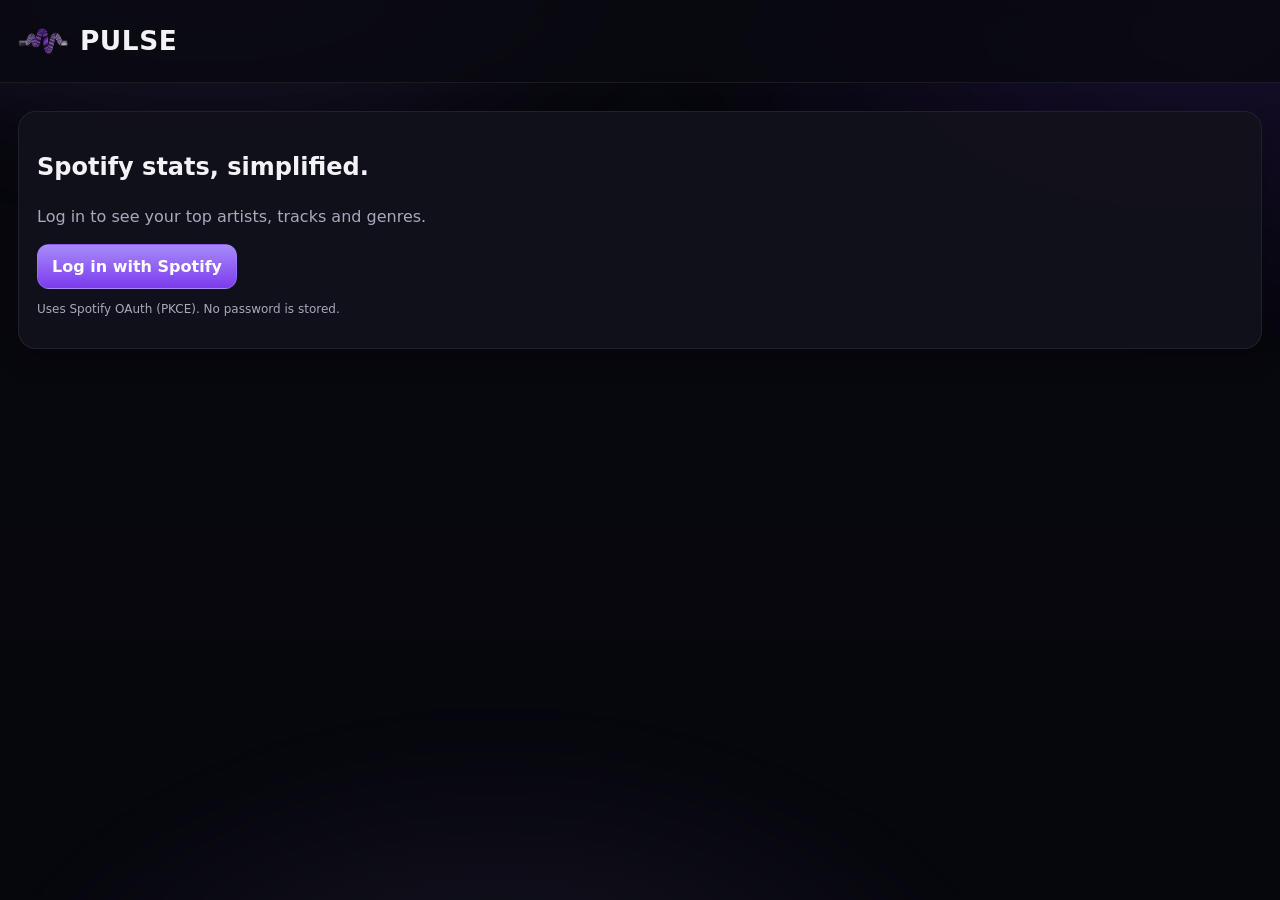
==== index.html @ 82c49581 "First commit" ====
<!doctype html>
<html lang="en">
<head>
  <meta charset="utf-8" />
  <meta name="viewport" content="width=device-width,initial-scale=1" />
  <link rel="icon" type="image/png" href="images/logo.png">
  <title>Pulse</title>
  <link rel="stylesheet" href="style.css" />
</head>
<body>
  <header class="topbar">
    <div class="topbar-left">
      <img src="images/logo.png" alt="pulse_logo" class="logo">
      <div class="brand">PULSE</div>
    </div>

    <div class="actions">
      <a id="settingsBtn" href="settings.html" class="btn ghost hidden">Settings</a>
      <button id="logoutBtn" class="btn ghost hidden">Log out</button>
    </div>
  </header>

  <main class="container">
    <section id="landing" class="card">
      <h1>Spotify stats, simplified.</h1>
      <p class="muted">Log in to see your top artists, tracks and genres.</p>
      <button id="loginBtn" class="btn primary">Log in with Spotify</button>
      <p class="tiny muted">Uses Spotify OAuth (PKCE). No password is stored.</p>
    </section>

    <section id="dashboard" class="hidden">
      <div class="profile card">
        <div class="profile-left">
          <img id="avatar" class="avatar" alt="Avatar" />
          <div>
            <div id="displayName" class="name">—</div>
            <div id="email" class="muted tiny">—</div>
          </div>
        </div>

        <div class="range">
          <button class="chip active" data-range="short_term">4 weeks</button>
          <button class="chip" data-range="medium_term">6 months</button>
          <button class="chip" data-range="long_term">1 year</button>
        </div>
      </div>

      <div class="grid grid-3">
        <section class="card">
          <div class="section-title">
            <h2>Top Artists</h2>
            <span id="artistsStatus" class="muted tiny"></span>
          </div>
          <div id="artists" class="items"></div>
        </section>

        <section class="card">
          <div class="section-title">
            <h2>Top Tracks</h2>
            <span id="tracksStatus" class="muted tiny"></span>
          </div>
          <div id="tracks" class="items"></div>
        </section>

        <section class="card">
          <div class="section-title">
            <h2>Top Genres</h2>
            <span id="genresStatus" class="muted tiny"></span>
          </div>
          <div id="genres" class="items"></div>
        </section>
      </div>

      <section id="errorBox" class="card error hidden"></section>
    </section>
  </main>

  <script type="module" src="./app.js"></script>
</body>
</html>
---- style.css ----
:root{
  --bg:#090910;
  --bg-soft:#111322;
  --card:#12121c;
  --card-2:rgba(18,18,28,.92);
  --text:#f3f3f7;
  --muted:#a9a9bd;
  --border:rgba(255,255,255,.07);

  --primary:#a78bfa;
  --primary2:#7c3aed;
  --primary3:#d9cbff;
  --primary-ink:#ffffff;

  --shadow:0 10px 26px rgba(0,0,0,.28);
}

body.light-theme{
  --bg:#f4f5fb;
  --bg-soft:#ffffff;
  --card:#ffffff;
  --card-2:rgba(255,255,255,.94);
  --text:#171821;
  --muted:#61667a;
  --border:rgba(20,24,40,.10);
  --primary:#8b5cf6;
  --primary2:#7c3aed;
  --primary3:#6d28d9;
  --primary-ink:#ffffff;
  --shadow:0 10px 26px rgba(21,27,44,.08);
}

*{
  box-sizing:border-box;
}

html,
body{
  height:100%;
}

body{
  margin:0;
  font-family:ui-sans-serif, system-ui, -apple-system, Segoe UI, Roboto, Arial, sans-serif;
  background:var(--bg);
  color:var(--text);
  overflow-x:hidden;
  line-height:1.45;
}

body::before{
  content:"";
  position:fixed;
  inset:-80px;
  z-index:-2;
  background:
    radial-gradient(900px 500px at 20% 0%, rgba(167,139,250,.16), transparent 55%),
    radial-gradient(900px 500px at 90% 10%, rgba(124,58,237,.14), transparent 60%),
    radial-gradient(900px 600px at 40% 110%, rgba(196,181,253,.10), transparent 60%);
  filter:blur(38px);
  pointer-events:none;
}

body.light-theme::before{
  background:
    radial-gradient(900px 500px at 20% 0%, rgba(139,92,246,.10), transparent 55%),
    radial-gradient(900px 500px at 90% 10%, rgba(124,58,237,.08), transparent 60%),
    radial-gradient(900px 600px at 40% 110%, rgba(167,139,250,.08), transparent 60%);
}

body::after{
  content:"";
  position:fixed;
  inset:0;
  z-index:-3;
  background:linear-gradient(180deg, rgba(7,7,14,.82), rgba(7,7,14,.92));
}

body.light-theme::after{
  background:linear-gradient(180deg, rgba(250,250,255,.85), rgba(245,246,252,.95));
}

img{
  display:block;
  max-width:100%;
}

button,
input,
select,
textarea{
  font:inherit;
}

a,
a:visited,
a:hover,
a:active{
  color:inherit;
  text-decoration:none;
}

.hidden{
  display:none !important;
}

.container{
  width:min(100%, 1320px);
  margin:28px auto;
  padding:0 18px 40px;
}

.topbar{
  display:flex;
  align-items:center;
  justify-content:space-between;
  gap:16px;
  padding:16px 18px;
  position:sticky;
  top:0;
  z-index:30;
  background:color-mix(in srgb, var(--bg) 82%, transparent);
  backdrop-filter:blur(10px);
  border-bottom:1px solid var(--border);
}

.topbar-left{
  display:flex;
  align-items:center;
  gap:12px;
}

.actions{
  display:flex;
  align-items:center;
  gap:10px;
}

.logo{
  height:50px;
  width:auto;
}

.brand{
  color:var(--text);
  font-size:1.65rem;
  font-weight:800;
  letter-spacing:.02em;
}

.card{
  background:var(--card-2);
  border:1px solid var(--border);
  border-radius:18px;
  padding:18px;
  box-shadow:var(--shadow);
  color:var(--text);
}

.btn{
  appearance:none;
  border:1px solid var(--border);
  background:rgba(25,25,40,.55);
  color:var(--text);
  padding:10px 14px;
  border-radius:12px;
  cursor:pointer;
  transition:border-color .18s ease, background .18s ease, color .18s ease;
}

body.light-theme .btn{
  background:rgba(255,255,255,.92);
}

.btn:hover{
  border-color:rgba(167,139,250,.45);
}

.btn.primary{
  background:linear-gradient(180deg, var(--primary), var(--primary2));
  border-color:rgba(167,139,250,.4);
  color:var(--primary-ink);
  font-weight:800;
}

.btn.ghost{
  background:transparent;
}

.profile{
  display:flex;
  align-items:center;
  justify-content:space-between;
  gap:16px;
  margin-bottom:16px;
}

.profile-left{
  display:flex;
  align-items:center;
  gap:12px;
  min-width:0;
}

.avatar{
  width:52px;
  height:52px;
  border-radius:14px;
  object-fit:cover;
  border:1px solid var(--border);
  background:var(--bg-soft);
  flex:0 0 52px;
}

.avatar-lg{
  width:72px;
  height:72px;
  border-radius:18px;
  flex-basis:72px;
}

.name{
  color:var(--text);
  font-weight:800;
  font-size:1.05rem;
  white-space:nowrap;
  overflow:hidden;
  text-overflow:ellipsis;
}

.range{
  display:flex;
  gap:8px;
  flex-wrap:wrap;
}

.chip{
  appearance:none;
  border:1px solid var(--border);
  background:rgba(25,25,40,.55);
  color:var(--text);
  padding:8px 12px;
  border-radius:999px;
  font-size:13px;
  cursor:pointer;
  transition:border-color .18s ease, background .18s ease, color .18s ease;
}

body.light-theme .chip{
  background:rgba(255,255,255,.88);
}

.chip:hover{
  border-color:rgba(167,139,250,.45);
}

.chip.active{
  border-color:rgba(167,139,250,.6);
  background:rgba(167,139,250,.14);
  color:var(--text);
  box-shadow:0 0 0 2px rgba(167,139,250,.08);
}

.grid{
  display:grid;
  grid-template-columns:1fr;
  gap:16px;
}

.grid-3{
  grid-template-columns:1fr;
}

@media (min-width:960px){
  .grid-3{
    grid-template-columns:repeat(3, minmax(0, 1fr));
  }
}

.section-title{
  display:flex;
  align-items:center;
  justify-content:space-between;
  gap:12px;
  margin-bottom:12px;
}

.section-title h2{
  margin:0;
  color:var(--text);
  font-size:1.05rem;
  font-weight:800;
}

.items{
  display:flex;
  flex-direction:column;
  gap:10px;
}

.item{
  display:flex;
  align-items:center;
  gap:12px;
  padding:10px 12px;
  border:1px solid var(--border);
  border-radius:14px;
  background:rgba(16,16,29,.55);
  color:var(--text);
  transition:border-color .18s ease, background .18s ease;
}

body.light-theme .item{
  background:rgba(248,249,255,.98);
}

.rank{
  width:36px;
  flex:0 0 36px;
  color:var(--muted);
  font-weight:800;
  text-align:right;
}

.item img{
  width:44px;
  height:44px;
  border-radius:12px;
  object-fit:cover;
  border:1px solid var(--border);
  background:var(--bg-soft);
  flex:0 0 44px;
}

.item .meta{
  display:flex;
  flex-direction:column;
  min-width:0;
}

.item .title{
  color:var(--text);
  font-weight:700;
  font-size:1rem;
  white-space:nowrap;
  overflow:hidden;
  text-overflow:ellipsis;
}

.item .sub{
  color:var(--muted);
  font-size:12px;
  white-space:nowrap;
  overflow:hidden;
  text-overflow:ellipsis;
}

.item-text-only{
  padding-left:12px;
}

.item-text-only .meta{
  width:100%;
}

.item.clickable{
  cursor:pointer;
}

.item.clickable:hover{
  border-color:rgba(167,139,250,.35);
  background:rgba(24,24,38,.9);
}

body.light-theme .item.clickable:hover{
  background:rgba(241,243,255,1);
}

.details-page,
.settings-page{
  max-width:980px;
}

.back-link{
  display:inline-flex;
  align-items:center;
  gap:8px;
  margin:0 0 18px;
  padding:8px 12px;
  border:1px solid var(--border);
  border-radius:12px;
  background:rgba(20,20,34,.55);
  color:var(--text);
  font-size:17px;
  font-weight:700;
  cursor:pointer;
}

body.light-theme .back-link{
  background:rgba(255,255,255,.92);
}

.back-link:hover{
  color:var(--primary3);
  border-color:rgba(167,139,250,.45);
  background:rgba(30,28,48,.82);
}

.details-hero{
  display:flex;
  gap:18px;
  align-items:flex-start;
}

.details-img{
  width:110px;
  height:110px;
  border-radius:18px;
  object-fit:cover;
  border:1px solid var(--border);
  background:var(--bg-soft);
  flex:0 0 110px;
}

.details-head{
  min-width:0;
  flex:1;
}

.details-title{
  margin:6px 0;
  color:var(--text);
  font-size:2rem;
  line-height:1.15;
  font-weight:800;
}

.details-stats{
  display:flex;
  gap:10px;
  flex-wrap:wrap;
  margin-top:10px;
}

.stat{
  display:flex;
  align-items:center;
  gap:8px;
  padding:8px 10px;
  border:1px solid var(--border);
  border-radius:999px;
  background:rgba(22,22,40,.28);
}

body.light-theme .stat{
  background:rgba(248,249,255,.9);
}

.stat-k{
  color:var(--muted);
  font-size:12px;
}

.stat-v{
  color:var(--text);
  font-size:13px;
  font-weight:800;
}

.details-actions{
  margin-top:22px;
}

.details-list-card{
  margin-top:14px;
}

.settings-card{
  margin-top:14px;
}

.settings-group{
  display:flex;
  flex-direction:column;
  gap:14px;
}

.setting-row{
  display:flex;
  align-items:center;
  justify-content:space-between;
  gap:16px;
  padding:12px 0;
}

.setting-title{
  color:var(--text);
  font-weight:700;
}

.setting-sub{
  color:var(--muted);
  font-size:13px;
  margin-top:2px;
}

.theme-switch{
  display:flex;
  gap:8px;
  flex-wrap:wrap;
}

.settings-list{
  display:flex;
  flex-direction:column;
  gap:10px;
}

.settings-note{
  padding:12px 14px;
  border:1px solid var(--border);
  border-radius:14px;
  background:rgba(16,16,29,.45);
  color:var(--text);
}

body.light-theme .settings-note{
  background:rgba(248,249,255,.98);
}

.error{
  margin-top:14px;
  border-color:rgba(239,68,68,.45);
  background:rgba(127,19,28,.22);
  color:#ffd7d9;
}

body.light-theme .error{
  background:rgba(255,237,239,.96);
  color:#8b1e2a;
}

.muted{
  color:var(--muted);
}

.tiny{
  font-size:12px;
}

#artistsStatus,
#tracksStatus,
#genresStatus,
#listStatus,
#apiNote{
  color:var(--muted);
}

@media (max-width:640px){
  .container{
    padding:0 14px 32px;
  }

  .topbar{
    padding:14px;
  }

  .logo{
    height:42px;
  }

  .brand{
    font-size:1.35rem;
  }

  .actions{
    gap:8px;
  }

  .profile{
    flex-direction:column;
    align-items:flex-start;
  }

  .details-hero{
    flex-direction:column;
  }

  .details-img{
    width:88px;
    height:88px;
    border-radius:16px;
    flex-basis:88px;
  }

  .details-title{
    font-size:1.6rem;
  }

  .setting-row{
    flex-direction:column;
    align-items:flex-start;
  }

  .rank{
    width:28px;
    flex-basis:28px;
  }
}
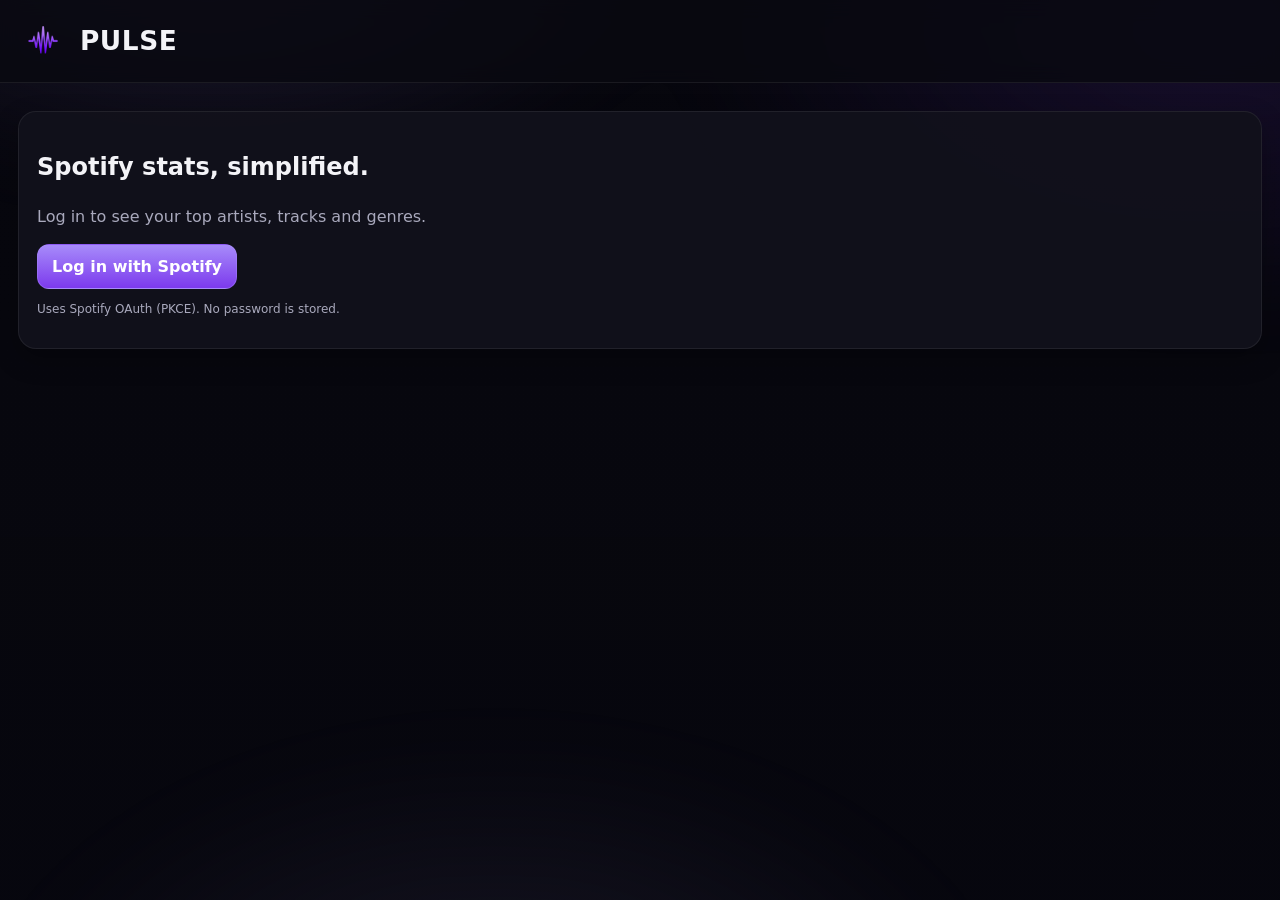
==== commit 9f34a985: "update of logo and favicon" ====
--- a/index.html
+++ b/index.html
@@ -3,14 +3,14 @@
 <head>
   <meta charset="utf-8" />
   <meta name="viewport" content="width=device-width,initial-scale=1" />
-  <link rel="icon" type="image/png" href="images/logo.png">
+  <link rel="icon" type="image/png" href="images/favicon.png">
   <title>Pulse</title>
   <link rel="stylesheet" href="style.css" />
 </head>
 <body>
   <header class="topbar">
     <div class="topbar-left">
-      <img src="images/logo.png" alt="pulse_logo" class="logo">
+      <img src="images/Pulse_Logo.png" alt="pulse_logo" class="logo">
       <div class="brand">PULSE</div>
     </div>
 
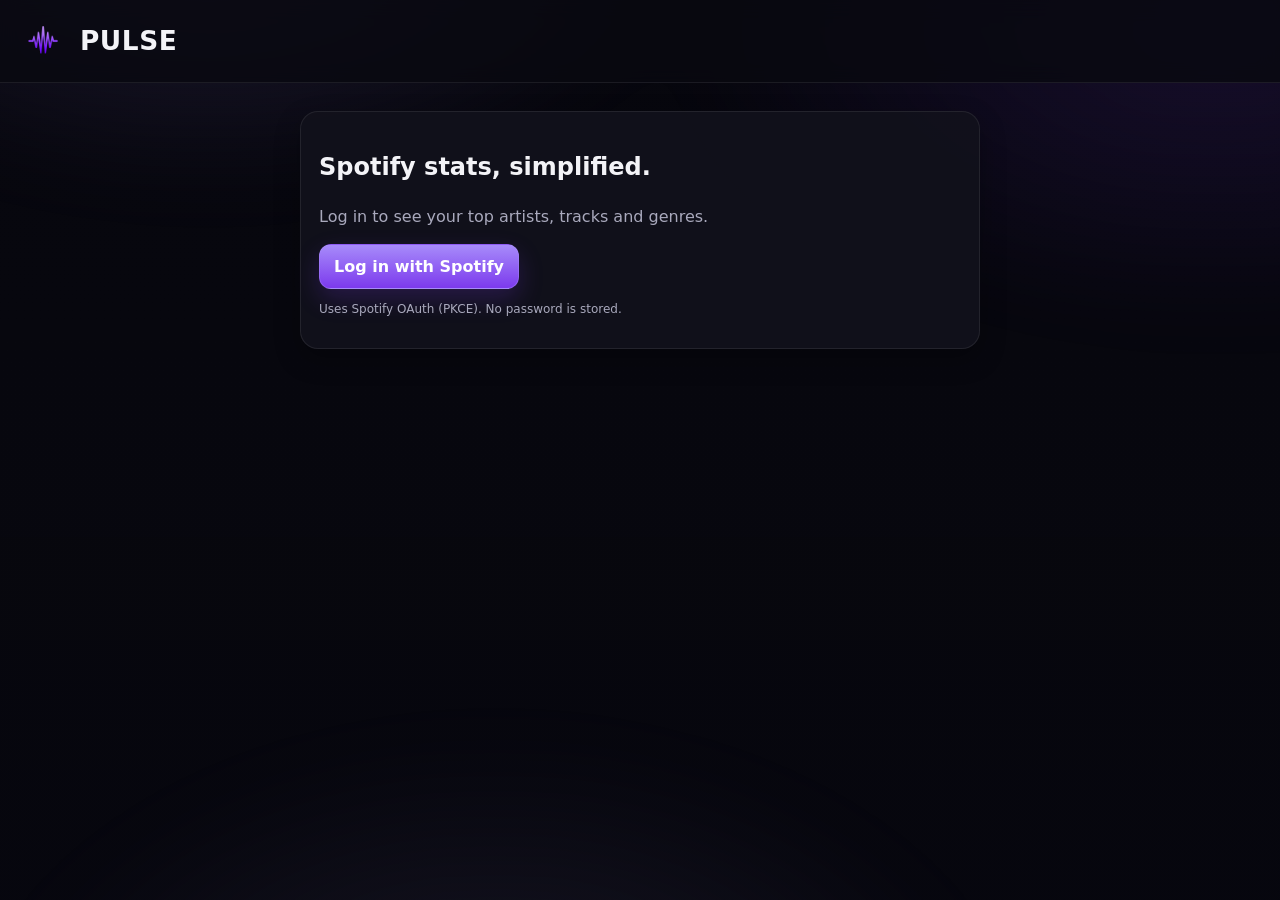
==== commit ee1d71a1: "updated again" ====
--- a/index.html
+++ b/index.html
@@ -9,22 +9,22 @@
 </head>
 <body>
   <header class="topbar">
-    <div class="topbar-left">
-      <img src="images/Pulse_Logo.png" alt="pulse_logo" class="logo">
+    <a href="index.html" class="topbar-left topbar-home" aria-label="Go to Pulse homepage">
+      <img src="images/Pulse_Logo.png" alt="Pulse logo" class="logo">
       <div class="brand">PULSE</div>
-    </div>
+    </a>
 
     <div class="actions">
       <a id="settingsBtn" href="settings.html" class="btn ghost hidden">Settings</a>
-      <button id="logoutBtn" class="btn ghost hidden">Log out</button>
+      <button id="logoutBtn" class="btn ghost hidden" type="button">Log out</button>
     </div>
   </header>
 
   <main class="container">
-    <section id="landing" class="card">
+    <section id="landing" class="card landing-card">
       <h1>Spotify stats, simplified.</h1>
       <p class="muted">Log in to see your top artists, tracks and genres.</p>
-      <button id="loginBtn" class="btn primary">Log in with Spotify</button>
+      <button id="loginBtn" class="btn primary" type="button">Log in with Spotify</button>
       <p class="tiny muted">Uses Spotify OAuth (PKCE). No password is stored.</p>
     </section>
 
@@ -39,9 +39,9 @@
         </div>
 
         <div class="range">
-          <button class="chip active" data-range="short_term">4 weeks</button>
-          <button class="chip" data-range="medium_term">6 months</button>
-          <button class="chip" data-range="long_term">1 year</button>
+          <button class="chip active" data-range="short_term" type="button">4 weeks</button>
+          <button class="chip" data-range="medium_term" type="button">6 months</button>
+          <button class="chip" data-range="long_term" type="button">1 year</button>
         </div>
       </div>
 
@@ -60,6 +60,13 @@
             <span id="tracksStatus" class="muted tiny"></span>
           </div>
           <div id="tracks" class="items"></div>
+
+          <div class="section-actions">
+            <button id="createPlaylistBtn" class="btn primary btn-full" type="button">
+              Create playlist
+            </button>
+            <div id="playlistStatus" class="tiny muted"></div>
+          </div>
         </section>
 
         <section class="card">
--- a/style.css
+++ b/style.css
@@ -5,12 +5,19 @@
   --card-2:rgba(18,18,28,.92);
   --text:#f3f3f7;
   --muted:#a9a9bd;
-  --border:rgba(255,255,255,.07);
+  --border:rgba(255,255,255,.08);
 
   --primary:#a78bfa;
   --primary2:#7c3aed;
-  --primary3:#d9cbff;
+  --primary3:#6d28d9;
   --primary-ink:#ffffff;
+
+  --surface:#171726;
+  --surface-2:#1d1d30;
+  --surface-hover:#23233a;
+
+  --success:#22c55e;
+  --danger:#ef4444;
 
   --shadow:0 10px 26px rgba(0,0,0,.28);
 }
@@ -19,14 +26,23 @@
   --bg:#f4f5fb;
   --bg-soft:#ffffff;
   --card:#ffffff;
-  --card-2:rgba(255,255,255,.94);
+  --card-2:rgba(255,255,255,.92);
   --text:#171821;
   --muted:#61667a;
   --border:rgba(20,24,40,.10);
-  --primary:#8b5cf6;
+
+  --primary:#9b6bff;
   --primary2:#7c3aed;
   --primary3:#6d28d9;
   --primary-ink:#ffffff;
+
+  --surface:#ffffff;
+  --surface-2:#f7f7fc;
+  --surface-hover:#f1effa;
+
+  --success:#15803d;
+  --danger:#b91c1c;
+
   --shadow:0 10px 26px rgba(21,27,44,.08);
 }
 
@@ -36,7 +52,7 @@
 
 html,
 body{
-  height:100%;
+  min-height:100%;
 }
 
 body{
@@ -77,7 +93,7 @@
 }
 
 body.light-theme::after{
-  background:linear-gradient(180deg, rgba(250,250,255,.85), rgba(245,246,252,.95));
+  background:linear-gradient(180deg, rgba(250,250,255,.86), rgba(244,245,251,.96));
 }
 
 img{
@@ -130,6 +146,19 @@
   gap:12px;
 }
 
+.topbar-home{
+  cursor:pointer;
+  transition:opacity .18s ease, transform .18s ease;
+}
+
+.topbar-home:hover{
+  opacity:.92;
+}
+
+.topbar-home:active{
+  transform:translateY(1px);
+}
+
 .actions{
   display:flex;
   align-items:center;
@@ -157,23 +186,40 @@
   color:var(--text);
 }
 
+.landing-card{
+  max-width:680px;
+  margin-inline:auto;
+}
+
 .btn{
   appearance:none;
   border:1px solid var(--border);
-  background:rgba(25,25,40,.55);
+  background:var(--surface);
   color:var(--text);
   padding:10px 14px;
   border-radius:12px;
   cursor:pointer;
-  transition:border-color .18s ease, background .18s ease, color .18s ease;
-}
-
-body.light-theme .btn{
-  background:rgba(255,255,255,.92);
+  transition:
+    border-color .18s ease,
+    background .18s ease,
+    color .18s ease,
+    transform .18s ease,
+    opacity .18s ease,
+    box-shadow .18s ease;
 }
 
 .btn:hover{
   border-color:rgba(167,139,250,.45);
+  background:var(--surface-hover);
+}
+
+.btn:active{
+  transform:translateY(1px);
+}
+
+.btn:disabled{
+  opacity:.6;
+  cursor:not-allowed;
 }
 
 .btn.primary{
@@ -181,10 +227,23 @@
   border-color:rgba(167,139,250,.4);
   color:var(--primary-ink);
   font-weight:800;
+  box-shadow:0 10px 24px rgba(124,58,237,.22);
+}
+
+.btn.primary:hover{
+  border-color:rgba(167,139,250,.58);
+  filter:brightness(1.02);
 }
 
 .btn.ghost{
-  background:transparent;
+  background:var(--surface);
+  color:var(--text);
+  font-weight:700;
+}
+
+.btn-full{
+  width:100%;
+  justify-content:center;
 }
 
 .profile{
@@ -237,25 +296,22 @@
 .chip{
   appearance:none;
   border:1px solid var(--border);
-  background:rgba(25,25,40,.55);
+  background:var(--surface);
   color:var(--text);
   padding:8px 12px;
   border-radius:999px;
   font-size:13px;
   cursor:pointer;
-  transition:border-color .18s ease, background .18s ease, color .18s ease;
-}
-
-body.light-theme .chip{
-  background:rgba(255,255,255,.88);
+  transition:border-color .18s ease, background .18s ease, color .18s ease, box-shadow .18s ease;
 }
 
 .chip:hover{
   border-color:rgba(167,139,250,.45);
+  background:var(--surface-hover);
 }
 
 .chip.active{
-  border-color:rgba(167,139,250,.6);
+  border-color:rgba(167,139,250,.55);
   background:rgba(167,139,250,.14);
   color:var(--text);
   box-shadow:0 0 0 2px rgba(167,139,250,.08);
@@ -292,6 +348,20 @@
   font-weight:800;
 }
 
+.section-actions{
+  display:flex;
+  flex-direction:column;
+  align-items:stretch;
+  gap:8px;
+  margin-top:14px;
+  padding-top:14px;
+  border-top:1px solid var(--border);
+}
+
+#playlistStatus{
+  text-align:center;
+}
+
 .items{
   display:flex;
   flex-direction:column;
@@ -302,16 +372,17 @@
   display:flex;
   align-items:center;
   gap:12px;
+  width:100%;
   padding:10px 12px;
   border:1px solid var(--border);
   border-radius:14px;
-  background:rgba(16,16,29,.55);
-  color:var(--text);
-  transition:border-color .18s ease, background .18s ease;
-}
-
-body.light-theme .item{
-  background:rgba(248,249,255,.98);
+  background:var(--surface);
+  color:var(--text);
+  transition:border-color .18s ease, background .18s ease, transform .18s ease;
+}
+
+.item:hover{
+  background:var(--surface-hover);
 }
 
 .rank{
@@ -336,6 +407,7 @@
   display:flex;
   flex-direction:column;
   min-width:0;
+  width:100%;
 }
 
 .item .title{
@@ -369,11 +441,7 @@
 
 .item.clickable:hover{
   border-color:rgba(167,139,250,.35);
-  background:rgba(24,24,38,.9);
-}
-
-body.light-theme .item.clickable:hover{
-  background:rgba(241,243,255,1);
+  transform:translateY(-1px);
 }
 
 .details-page,
@@ -389,21 +457,17 @@
   padding:8px 12px;
   border:1px solid var(--border);
   border-radius:12px;
-  background:rgba(20,20,34,.55);
+  background:var(--surface);
   color:var(--text);
   font-size:17px;
   font-weight:700;
   cursor:pointer;
-}
-
-body.light-theme .back-link{
-  background:rgba(255,255,255,.92);
+  transition:border-color .18s ease, background .18s ease, color .18s ease;
 }
 
 .back-link:hover{
-  color:var(--primary3);
   border-color:rgba(167,139,250,.45);
-  background:rgba(30,28,48,.82);
+  background:var(--surface-hover);
 }
 
 .details-hero{
@@ -449,11 +513,7 @@
   padding:8px 10px;
   border:1px solid var(--border);
   border-radius:999px;
-  background:rgba(22,22,40,.28);
-}
-
-body.light-theme .stat{
-  background:rgba(248,249,255,.9);
+  background:var(--surface);
 }
 
 .stat-k{
@@ -469,6 +529,12 @@
 
 .details-actions{
   margin-top:22px;
+}
+
+.spotify-link{
+  display:inline-flex;
+  align-items:center;
+  justify-content:center;
 }
 
 .details-list-card{
@@ -520,12 +586,8 @@
   padding:12px 14px;
   border:1px solid var(--border);
   border-radius:14px;
-  background:rgba(16,16,29,.45);
-  color:var(--text);
-}
-
-body.light-theme .settings-note{
-  background:rgba(248,249,255,.98);
+  background:var(--surface);
+  color:var(--text);
 }
 
 .error{
@@ -546,6 +608,14 @@
 
 .tiny{
   font-size:12px;
+}
+
+.success{
+  color:var(--success);
+}
+
+.error-text{
+  color:var(--danger);
 }
 
 #artistsStatus,
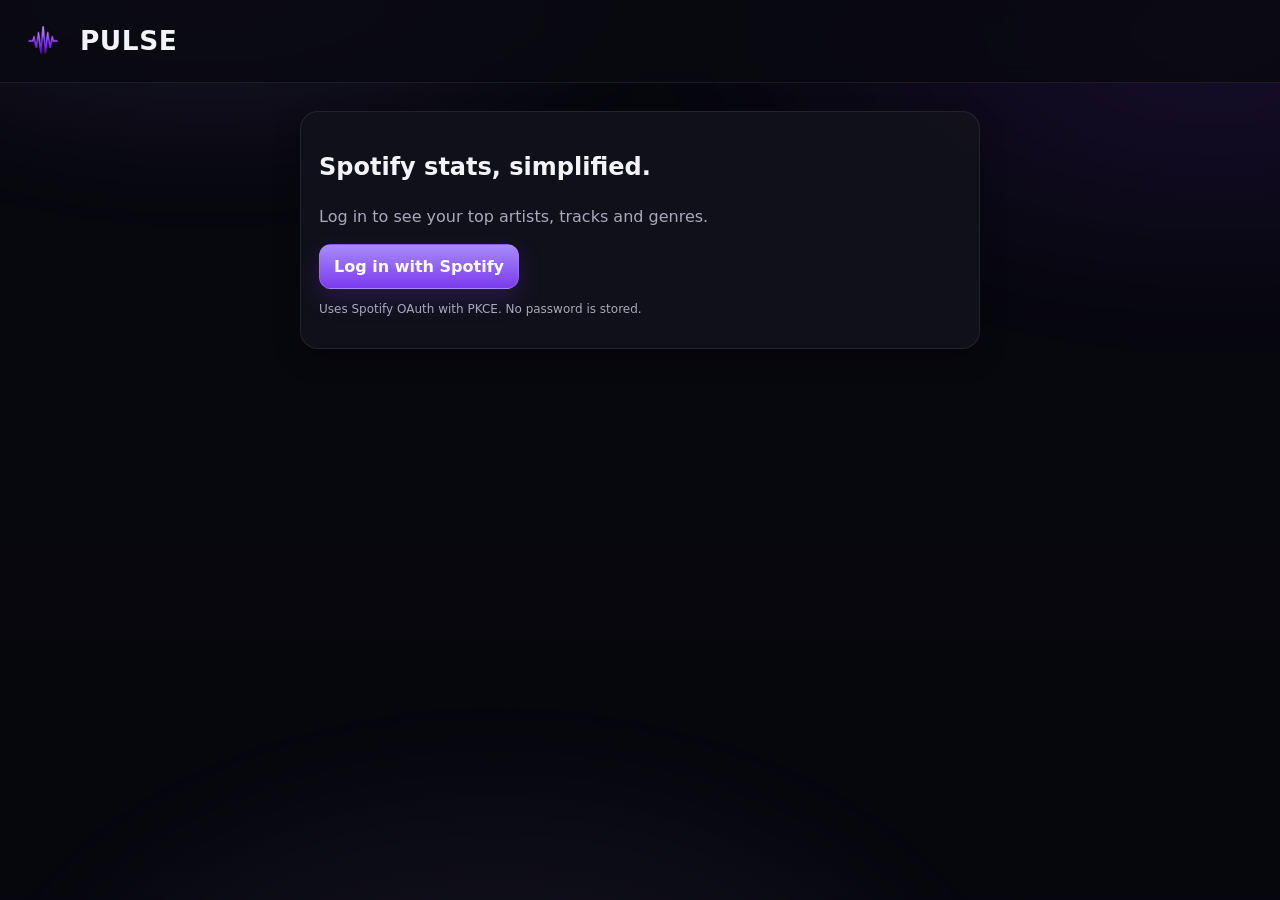
==== commit 834e00b3: "fix" ====
--- a/index.html
+++ b/index.html
@@ -25,7 +25,7 @@
       <h1>Spotify stats, simplified.</h1>
       <p class="muted">Log in to see your top artists, tracks and genres.</p>
       <button id="loginBtn" class="btn primary" type="button">Log in with Spotify</button>
-      <p class="tiny muted">Uses Spotify OAuth (PKCE). No password is stored.</p>
+      <p class="tiny muted">Uses Spotify OAuth with PKCE. No password is stored.</p>
     </section>
 
     <section id="dashboard" class="hidden">
--- a/style.css
+++ b/style.css
@@ -13,7 +13,6 @@
   --primary-ink:#ffffff;
 
   --surface:#171726;
-  --surface-2:#1d1d30;
   --surface-hover:#23233a;
 
   --success:#22c55e;
@@ -37,7 +36,6 @@
   --primary-ink:#ffffff;
 
   --surface:#ffffff;
-  --surface-2:#f7f7fc;
   --surface-hover:#f1effa;
 
   --success:#15803d;
@@ -243,6 +241,7 @@
 
 .btn-full{
   width:100%;
+  display:flex;
   justify-content:center;
 }
 
